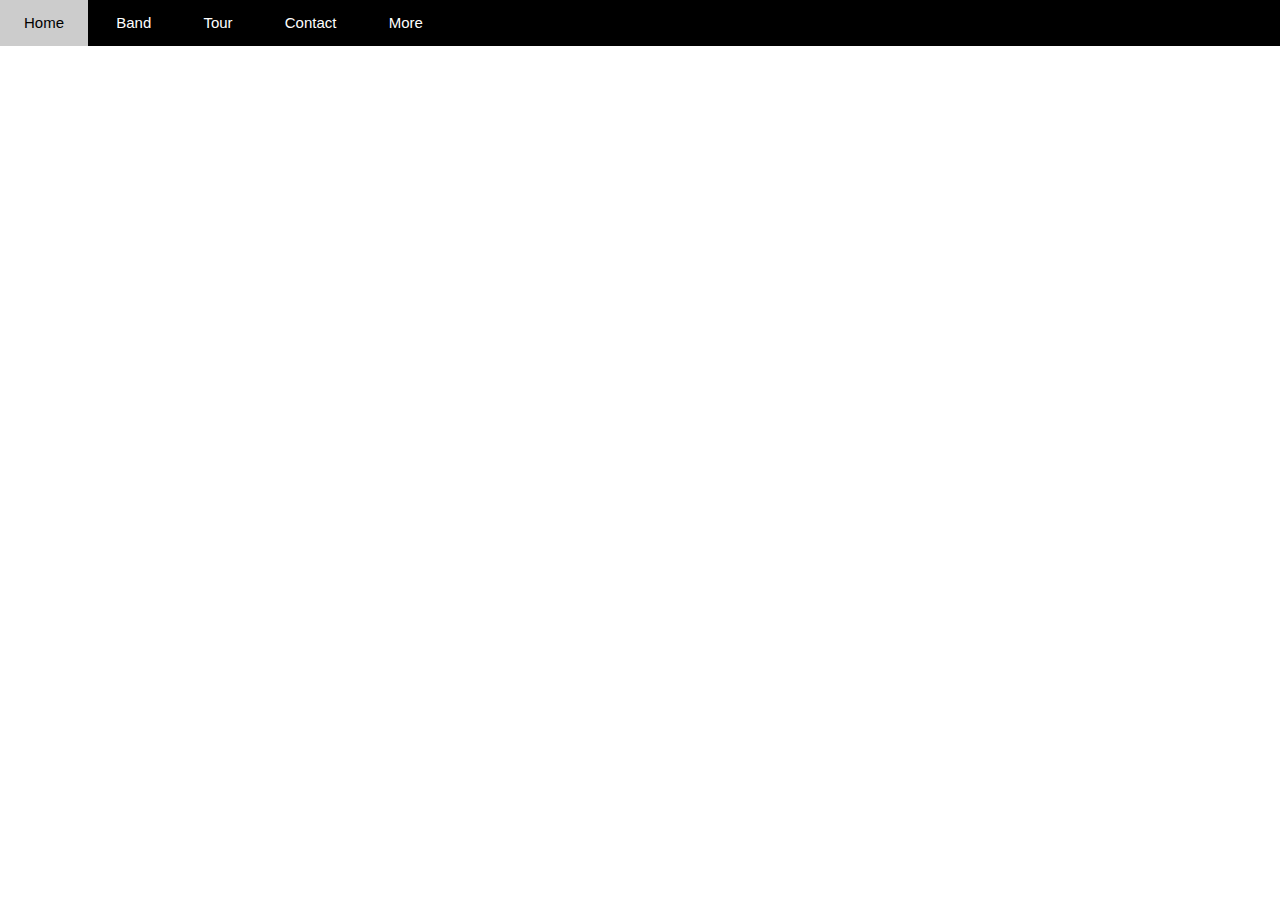
==== index.html @ 7c317936 "Vu da build nhanh build-header" ====
<!DOCTYPE html>
<html lang="en">
<head>
    <meta charset="UTF-8">
    <meta name="viewport" content="width=device-width, initial-scale=1.0">
    <title>Document</title>
    <link rel="stylesheet" href="./asserts/css/style.css">
</head>

<body>
    
</body>
    <div id="main">
        <div id="header">
            <ul id="nav">
                <li><a href="">Home</a></li>
                <li><a href="">Band</a></li>
                <li><a href="">Tour</a></li>
                <li><a href="">Contact</a></li>
                <li>
                    <a href="#">More</a>
                    <ul class="subnav">
                        <li><a href="">Merchandise</a></li>
                        <li><a href="">Extras</a></li>
                        <li><a href="">Media</a></li>
                    </ul>
                </li>
            </ul>
        </div>

        <div id="slider">

        </div>

        <div id="content">

        </div>

        <div id="footer">

        </div>
    </div>
</html>
---- asserts/css/style.css ----
/* Reset CSS */

* {
    padding: 0;
    margin: 0;
    box-sizing: border-box;
}

html {
    font-family: "Lato", sans-serif;
    font-size: 15px;    
}

/*
    1. Từ ngoài vào trong
    2. Từ trên xuống dưới
    3. Tổng quan đến chi tiết
*/

/*
    1. Vị trí
    2. Kích thước (width, height)
    3. Màu sắc
    4. Kiểu dáng (kiểu chữ, tròn, vuông...)
*/

#main {

}

#nav {
    
}

#nav li {
    display: inline-block;
}

#nav li a {
    color: #fff;
    text-decoration: none;
    line-height: 46px;
    padding: 0 24px 0 24px;
    display: inline-block;
}

#nav li:hover a {
    color: #000000;
    background-color: #CCCCCC;
}

#nav .subnav {
    display: none;
}

#header {
    height: 46px;
    background-color: #000;
}



#slider {

}

#content {

}

#footer {

}
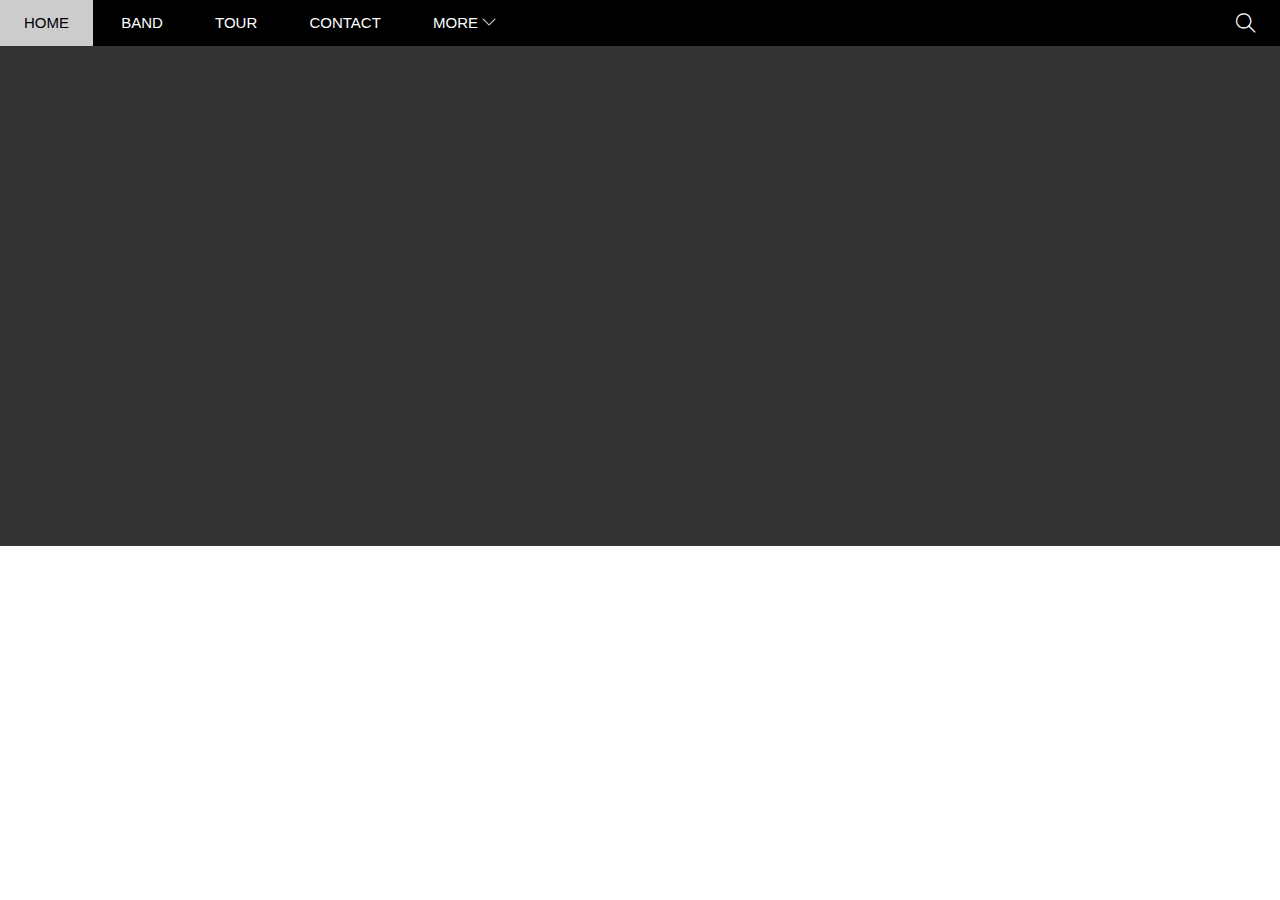
==== commit b62befd0: "Vu da them search button" ====
--- a/index.html
+++ b/index.html
@@ -5,6 +5,7 @@
     <meta name="viewport" content="width=device-width, initial-scale=1.0">
     <title>Document</title>
     <link rel="stylesheet" href="./asserts/css/style.css">
+    <link rel="stylesheet" href="./asserts/fonts/themify-icons.css">
 </head>
 
 <body>
@@ -12,13 +13,17 @@
 </body>
     <div id="main">
         <div id="header">
+        <!-- Begin: NAV -->            
             <ul id="nav">
                 <li><a href="">Home</a></li>
                 <li><a href="">Band</a></li>
                 <li><a href="">Tour</a></li>
                 <li><a href="">Contact</a></li>
                 <li>
-                    <a href="#">More</a>
+                    <a href="#">
+                        More
+                        <i class="nav-arrow-down ti-angle-down"></i>
+                    </a>
                     <ul class="subnav">
                         <li><a href="">Merchandise</a></li>
                         <li><a href="">Extras</a></li>
@@ -26,6 +31,14 @@
                     </ul>
                 </li>
             </ul>
+
+            <!-- End: NAV -->
+
+            <!-- Begin: Search button -->
+            <div class="search-btn">
+                <i class="search-icon ti-search"></i>
+            </div>
+            <!-- End: Search button -->            
         </div>
 
         <div id="slider">
--- a/asserts/css/style.css
+++ b/asserts/css/style.css
@@ -28,40 +28,86 @@
 
 }
 
+/* Begin: Nav */
 #nav {
-    
+    display: inline-block;
 }
 
 #nav li {
     display: inline-block;
+    position: relative;
+}
+
+#nav > li > a {
+    color: #fff;
 }
 
 #nav li a {
-    color: #fff;
     text-decoration: none;
     line-height: 46px;
     padding: 0 24px 0 24px;
     display: inline-block;
+    text-transform: uppercase;
 }
 
-#nav li:hover a {
+#nav li:hover .subnav {
+    display: block;
+}
+
+#nav > li:hover > a,
+#nav .subnav li:hover {
     color: #000000;
     background-color: #CCCCCC;
+    width: 100%;
 }
 
 #nav .subnav {
     display: none;
+    min-width: 160px;
+    background-color: #fff;
+    position: absolute;
+    top: 100%;
+    left: 0;
+    box-shadow: 0 0 10px rgba(0, 0, 0, 0.3);
 }
+
+#nav .subnav a {
+    color: #000;
+    padding: 0px 16px;
+    line-height: 38.5px;
+}
+
+#nav .nav-arrow-down {
+    font-size: 14px;
+}
+/* End: Nav*/
+
+/* Begin: Search-button */
+#header .search-btn {
+    float: right;
+    padding: 0px 24px;
+}
+
+#header .search-btn:hover {
+    cursor: pointer;
+    background-color: #F44336;
+}
+
+#header .search-icon {
+    color: #fff;
+    font-size: 20px;
+    line-height: 46px;
+}
+/* End: Search-button */
 
 #header {
     height: 46px;
     background-color: #000;
 }
 
-
-
 #slider {
-
+    min-height: 500px;
+    background-color: #333;
 }
 
 #content {
--- a/asserts/fonts/themify-icons.css
+++ b/asserts/fonts/themify-icons.css
@@ -0,0 +1,1081 @@
+@font-face {
+	font-family: 'themify';
+	src:url('fonts/themify.eot?-fvbane');
+	src:url('fonts/themify.eot?#iefix-fvbane') format('embedded-opentype'),
+		url('fonts/themify.woff?-fvbane') format('woff'),
+		url('fonts/themify.ttf?-fvbane') format('truetype'),
+		url('fonts/themify.svg?-fvbane#themify') format('svg');
+	font-weight: normal;
+	font-style: normal;
+}
+
+[class^="ti-"], [class*=" ti-"] {
+	font-family: 'themify';
+	speak: none;
+	font-style: normal;
+	font-weight: normal;
+	font-variant: normal;
+	text-transform: none;
+	line-height: 1;
+
+	/* Better Font Rendering =========== */
+	-webkit-font-smoothing: antialiased;
+	-moz-osx-font-smoothing: grayscale;
+}
+
+.ti-wand:before {
+	content: "\e600";
+}
+.ti-volume:before {
+	content: "\e601";
+}
+.ti-user:before {
+	content: "\e602";
+}
+.ti-unlock:before {
+	content: "\e603";
+}
+.ti-unlink:before {
+	content: "\e604";
+}
+.ti-trash:before {
+	content: "\e605";
+}
+.ti-thought:before {
+	content: "\e606";
+}
+.ti-target:before {
+	content: "\e607";
+}
+.ti-tag:before {
+	content: "\e608";
+}
+.ti-tablet:before {
+	content: "\e609";
+}
+.ti-star:before {
+	content: "\e60a";
+}
+.ti-spray:before {
+	content: "\e60b";
+}
+.ti-signal:before {
+	content: "\e60c";
+}
+.ti-shopping-cart:before {
+	content: "\e60d";
+}
+.ti-shopping-cart-full:before {
+	content: "\e60e";
+}
+.ti-settings:before {
+	content: "\e60f";
+}
+.ti-search:before {
+	content: "\e610";
+}
+.ti-zoom-in:before {
+	content: "\e611";
+}
+.ti-zoom-out:before {
+	content: "\e612";
+}
+.ti-cut:before {
+	content: "\e613";
+}
+.ti-ruler:before {
+	content: "\e614";
+}
+.ti-ruler-pencil:before {
+	content: "\e615";
+}
+.ti-ruler-alt:before {
+	content: "\e616";
+}
+.ti-bookmark:before {
+	content: "\e617";
+}
+.ti-bookmark-alt:before {
+	content: "\e618";
+}
+.ti-reload:before {
+	content: "\e619";
+}
+.ti-plus:before {
+	content: "\e61a";
+}
+.ti-pin:before {
+	content: "\e61b";
+}
+.ti-pencil:before {
+	content: "\e61c";
+}
+.ti-pencil-alt:before {
+	content: "\e61d";
+}
+.ti-paint-roller:before {
+	content: "\e61e";
+}
+.ti-paint-bucket:before {
+	content: "\e61f";
+}
+.ti-na:before {
+	content: "\e620";
+}
+.ti-mobile:before {
+	content: "\e621";
+}
+.ti-minus:before {
+	content: "\e622";
+}
+.ti-medall:before {
+	content: "\e623";
+}
+.ti-medall-alt:before {
+	content: "\e624";
+}
+.ti-marker:before {
+	content: "\e625";
+}
+.ti-marker-alt:before {
+	content: "\e626";
+}
+.ti-arrow-up:before {
+	content: "\e627";
+}
+.ti-arrow-right:before {
+	content: "\e628";
+}
+.ti-arrow-left:before {
+	content: "\e629";
+}
+.ti-arrow-down:before {
+	content: "\e62a";
+}
+.ti-lock:before {
+	content: "\e62b";
+}
+.ti-location-arrow:before {
+	content: "\e62c";
+}
+.ti-link:before {
+	content: "\e62d";
+}
+.ti-layout:before {
+	content: "\e62e";
+}
+.ti-layers:before {
+	content: "\e62f";
+}
+.ti-layers-alt:before {
+	content: "\e630";
+}
+.ti-key:before {
+	content: "\e631";
+}
+.ti-import:before {
+	content: "\e632";
+}
+.ti-image:before {
+	content: "\e633";
+}
+.ti-heart:before {
+	content: "\e634";
+}
+.ti-heart-broken:before {
+	content: "\e635";
+}
+.ti-hand-stop:before {
+	content: "\e636";
+}
+.ti-hand-open:before {
+	content: "\e637";
+}
+.ti-hand-drag:before {
+	content: "\e638";
+}
+.ti-folder:before {
+	content: "\e639";
+}
+.ti-flag:before {
+	content: "\e63a";
+}
+.ti-flag-alt:before {
+	content: "\e63b";
+}
+.ti-flag-alt-2:before {
+	content: "\e63c";
+}
+.ti-eye:before {
+	content: "\e63d";
+}
+.ti-export:before {
+	content: "\e63e";
+}
+.ti-exchange-vertical:before {
+	content: "\e63f";
+}
+.ti-desktop:before {
+	content: "\e640";
+}
+.ti-cup:before {
+	content: "\e641";
+}
+.ti-crown:before {
+	content: "\e642";
+}
+.ti-comments:before {
+	content: "\e643";
+}
+.ti-comment:before {
+	content: "\e644";
+}
+.ti-comment-alt:before {
+	content: "\e645";
+}
+.ti-close:before {
+	content: "\e646";
+}
+.ti-clip:before {
+	content: "\e647";
+}
+.ti-angle-up:before {
+	content: "\e648";
+}
+.ti-angle-right:before {
+	content: "\e649";
+}
+.ti-angle-left:before {
+	content: "\e64a";
+}
+.ti-angle-down:before {
+	content: "\e64b";
+}
+.ti-check:before {
+	content: "\e64c";
+}
+.ti-check-box:before {
+	content: "\e64d";
+}
+.ti-camera:before {
+	content: "\e64e";
+}
+.ti-announcement:before {
+	content: "\e64f";
+}
+.ti-brush:before {
+	content: "\e650";
+}
+.ti-briefcase:before {
+	content: "\e651";
+}
+.ti-bolt:before {
+	content: "\e652";
+}
+.ti-bolt-alt:before {
+	content: "\e653";
+}
+.ti-blackboard:before {
+	content: "\e654";
+}
+.ti-bag:before {
+	content: "\e655";
+}
+.ti-move:before {
+	content: "\e656";
+}
+.ti-arrows-vertical:before {
+	content: "\e657";
+}
+.ti-arrows-horizontal:before {
+	content: "\e658";
+}
+.ti-fullscreen:before {
+	content: "\e659";
+}
+.ti-arrow-top-right:before {
+	content: "\e65a";
+}
+.ti-arrow-top-left:before {
+	content: "\e65b";
+}
+.ti-arrow-circle-up:before {
+	content: "\e65c";
+}
+.ti-arrow-circle-right:before {
+	content: "\e65d";
+}
+.ti-arrow-circle-left:before {
+	content: "\e65e";
+}
+.ti-arrow-circle-down:before {
+	content: "\e65f";
+}
+.ti-angle-double-up:before {
+	content: "\e660";
+}
+.ti-angle-double-right:before {
+	content: "\e661";
+}
+.ti-angle-double-left:before {
+	content: "\e662";
+}
+.ti-angle-double-down:before {
+	content: "\e663";
+}
+.ti-zip:before {
+	content: "\e664";
+}
+.ti-world:before {
+	content: "\e665";
+}
+.ti-wheelchair:before {
+	content: "\e666";
+}
+.ti-view-list:before {
+	content: "\e667";
+}
+.ti-view-list-alt:before {
+	content: "\e668";
+}
+.ti-view-grid:before {
+	content: "\e669";
+}
+.ti-uppercase:before {
+	content: "\e66a";
+}
+.ti-upload:before {
+	content: "\e66b";
+}
+.ti-underline:before {
+	content: "\e66c";
+}
+.ti-truck:before {
+	content: "\e66d";
+}
+.ti-timer:before {
+	content: "\e66e";
+}
+.ti-ticket:before {
+	content: "\e66f";
+}
+.ti-thumb-up:before {
+	content: "\e670";
+}
+.ti-thumb-down:before {
+	content: "\e671";
+}
+.ti-text:before {
+	content: "\e672";
+}
+.ti-stats-up:before {
+	content: "\e673";
+}
+.ti-stats-down:before {
+	content: "\e674";
+}
+.ti-split-v:before {
+	content: "\e675";
+}
+.ti-split-h:before {
+	content: "\e676";
+}
+.ti-smallcap:before {
+	content: "\e677";
+}
+.ti-shine:before {
+	content: "\e678";
+}
+.ti-shift-right:before {
+	content: "\e679";
+}
+.ti-shift-left:before {
+	content: "\e67a";
+}
+.ti-shield:before {
+	content: "\e67b";
+}
+.ti-notepad:before {
+	content: "\e67c";
+}
+.ti-server:before {
+	content: "\e67d";
+}
+.ti-quote-right:before {
+	content: "\e67e";
+}
+.ti-quote-left:before {
+	content: "\e67f";
+}
+.ti-pulse:before {
+	content: "\e680";
+}
+.ti-printer:before {
+	content: "\e681";
+}
+.ti-power-off:before {
+	content: "\e682";
+}
+.ti-plug:before {
+	content: "\e683";
+}
+.ti-pie-chart:before {
+	content: "\e684";
+}
+.ti-paragraph:before {
+	content: "\e685";
+}
+.ti-panel:before {
+	content: "\e686";
+}
+.ti-package:before {
+	content: "\e687";
+}
+.ti-music:before {
+	content: "\e688";
+}
+.ti-music-alt:before {
+	content: "\e689";
+}
+.ti-mouse:before {
+	content: "\e68a";
+}
+.ti-mouse-alt:before {
+	content: "\e68b";
+}
+.ti-money:before {
+	content: "\e68c";
+}
+.ti-microphone:before {
+	content: "\e68d";
+}
+.ti-menu:before {
+	content: "\e68e";
+}
+.ti-menu-alt:before {
+	content: "\e68f";
+}
+.ti-map:before {
+	content: "\e690";
+}
+.ti-map-alt:before {
+	content: "\e691";
+}
+.ti-loop:before {
+	content: "\e692";
+}
+.ti-location-pin:before {
+	content: "\e693";
+}
+.ti-list:before {
+	content: "\e694";
+}
+.ti-light-bulb:before {
+	content: "\e695";
+}
+.ti-Italic:before {
+	content: "\e696";
+}
+.ti-info:before {
+	content: "\e697";
+}
+.ti-infinite:before {
+	content: "\e698";
+}
+.ti-id-badge:before {
+	content: "\e699";
+}
+.ti-hummer:before {
+	content: "\e69a";
+}
+.ti-home:before {
+	content: "\e69b";
+}
+.ti-help:before {
+	content: "\e69c";
+}
+.ti-headphone:before {
+	content: "\e69d";
+}
+.ti-harddrives:before {
+	content: "\e69e";
+}
+.ti-harddrive:before {
+	content: "\e69f";
+}
+.ti-gift:before {
+	content: "\e6a0";
+}
+.ti-game:before {
+	content: "\e6a1";
+}
+.ti-filter:before {
+	content: "\e6a2";
+}
+.ti-files:before {
+	content: "\e6a3";
+}
+.ti-file:before {
+	content: "\e6a4";
+}
+.ti-eraser:before {
+	content: "\e6a5";
+}
+.ti-envelope:before {
+	content: "\e6a6";
+}
+.ti-download:before {
+	content: "\e6a7";
+}
+.ti-direction:before {
+	content: "\e6a8";
+}
+.ti-direction-alt:before {
+	content: "\e6a9";
+}
+.ti-dashboard:before {
+	content: "\e6aa";
+}
+.ti-control-stop:before {
+	content: "\e6ab";
+}
+.ti-control-shuffle:before {
+	content: "\e6ac";
+}
+.ti-control-play:before {
+	content: "\e6ad";
+}
+.ti-control-pause:before {
+	content: "\e6ae";
+}
+.ti-control-forward:before {
+	content: "\e6af";
+}
+.ti-control-backward:before {
+	content: "\e6b0";
+}
+.ti-cloud:before {
+	content: "\e6b1";
+}
+.ti-cloud-up:before {
+	content: "\e6b2";
+}
+.ti-cloud-down:before {
+	content: "\e6b3";
+}
+.ti-clipboard:before {
+	content: "\e6b4";
+}
+.ti-car:before {
+	content: "\e6b5";
+}
+.ti-calendar:before {
+	content: "\e6b6";
+}
+.ti-book:before {
+	content: "\e6b7";
+}
+.ti-bell:before {
+	content: "\e6b8";
+}
+.ti-basketball:before {
+	content: "\e6b9";
+}
+.ti-bar-chart:before {
+	content: "\e6ba";
+}
+.ti-bar-chart-alt:before {
+	content: "\e6bb";
+}
+.ti-back-right:before {
+	content: "\e6bc";
+}
+.ti-back-left:before {
+	content: "\e6bd";
+}
+.ti-arrows-corner:before {
+	content: "\e6be";
+}
+.ti-archive:before {
+	content: "\e6bf";
+}
+.ti-anchor:before {
+	content: "\e6c0";
+}
+.ti-align-right:before {
+	content: "\e6c1";
+}
+.ti-align-left:before {
+	content: "\e6c2";
+}
+.ti-align-justify:before {
+	content: "\e6c3";
+}
+.ti-align-center:before {
+	content: "\e6c4";
+}
+.ti-alert:before {
+	content: "\e6c5";
+}
+.ti-alarm-clock:before {
+	content: "\e6c6";
+}
+.ti-agenda:before {
+	content: "\e6c7";
+}
+.ti-write:before {
+	content: "\e6c8";
+}
+.ti-window:before {
+	content: "\e6c9";
+}
+.ti-widgetized:before {
+	content: "\e6ca";
+}
+.ti-widget:before {
+	content: "\e6cb";
+}
+.ti-widget-alt:before {
+	content: "\e6cc";
+}
+.ti-wallet:before {
+	content: "\e6cd";
+}
+.ti-video-clapper:before {
+	content: "\e6ce";
+}
+.ti-video-camera:before {
+	content: "\e6cf";
+}
+.ti-vector:before {
+	content: "\e6d0";
+}
+.ti-themify-logo:before {
+	content: "\e6d1";
+}
+.ti-themify-favicon:before {
+	content: "\e6d2";
+}
+.ti-themify-favicon-alt:before {
+	content: "\e6d3";
+}
+.ti-support:before {
+	content: "\e6d4";
+}
+.ti-stamp:before {
+	content: "\e6d5";
+}
+.ti-split-v-alt:before {
+	content: "\e6d6";
+}
+.ti-slice:before {
+	content: "\e6d7";
+}
+.ti-shortcode:before {
+	content: "\e6d8";
+}
+.ti-shift-right-alt:before {
+	content: "\e6d9";
+}
+.ti-shift-left-alt:before {
+	content: "\e6da";
+}
+.ti-ruler-alt-2:before {
+	content: "\e6db";
+}
+.ti-receipt:before {
+	content: "\e6dc";
+}
+.ti-pin2:before {
+	content: "\e6dd";
+}
+.ti-pin-alt:before {
+	content: "\e6de";
+}
+.ti-pencil-alt2:before {
+	content: "\e6df";
+}
+.ti-palette:before {
+	content: "\e6e0";
+}
+.ti-more:before {
+	content: "\e6e1";
+}
+.ti-more-alt:before {
+	content: "\e6e2";
+}
+.ti-microphone-alt:before {
+	content: "\e6e3";
+}
+.ti-magnet:before {
+	content: "\e6e4";
+}
+.ti-line-double:before {
+	content: "\e6e5";
+}
+.ti-line-dotted:before {
+	content: "\e6e6";
+}
+.ti-line-dashed:before {
+	content: "\e6e7";
+}
+.ti-layout-width-full:before {
+	content: "\e6e8";
+}
+.ti-layout-width-default:before {
+	content: "\e6e9";
+}
+.ti-layout-width-default-alt:before {
+	content: "\e6ea";
+}
+.ti-layout-tab:before {
+	content: "\e6eb";
+}
+.ti-layout-tab-window:before {
+	content: "\e6ec";
+}
+.ti-layout-tab-v:before {
+	content: "\e6ed";
+}
+.ti-layout-tab-min:before {
+	content: "\e6ee";
+}
+.ti-layout-slider:before {
+	content: "\e6ef";
+}
+.ti-layout-slider-alt:before {
+	content: "\e6f0";
+}
+.ti-layout-sidebar-right:before {
+	content: "\e6f1";
+}
+.ti-layout-sidebar-none:before {
+	content: "\e6f2";
+}
+.ti-layout-sidebar-left:before {
+	content: "\e6f3";
+}
+.ti-layout-placeholder:before {
+	content: "\e6f4";
+}
+.ti-layout-menu:before {
+	content: "\e6f5";
+}
+.ti-layout-menu-v:before {
+	content: "\e6f6";
+}
+.ti-layout-menu-separated:before {
+	content: "\e6f7";
+}
+.ti-layout-menu-full:before {
+	content: "\e6f8";
+}
+.ti-layout-media-right-alt:before {
+	content: "\e6f9";
+}
+.ti-layout-media-right:before {
+	content: "\e6fa";
+}
+.ti-layout-media-overlay:before {
+	content: "\e6fb";
+}
+.ti-layout-media-overlay-alt:before {
+	content: "\e6fc";
+}
+.ti-layout-media-overlay-alt-2:before {
+	content: "\e6fd";
+}
+.ti-layout-media-left-alt:before {
+	content: "\e6fe";
+}
+.ti-layout-media-left:before {
+	content: "\e6ff";
+}
+.ti-layout-media-center-alt:before {
+	content: "\e700";
+}
+.ti-layout-media-center:before {
+	content: "\e701";
+}
+.ti-layout-list-thumb:before {
+	content: "\e702";
+}
+.ti-layout-list-thumb-alt:before {
+	content: "\e703";
+}
+.ti-layout-list-post:before {
+	content: "\e704";
+}
+.ti-layout-list-large-image:before {
+	content: "\e705";
+}
+.ti-layout-line-solid:before {
+	content: "\e706";
+}
+.ti-layout-grid4:before {
+	content: "\e707";
+}
+.ti-layout-grid3:before {
+	content: "\e708";
+}
+.ti-layout-grid2:before {
+	content: "\e709";
+}
+.ti-layout-grid2-thumb:before {
+	content: "\e70a";
+}
+.ti-layout-cta-right:before {
+	content: "\e70b";
+}
+.ti-layout-cta-left:before {
+	content: "\e70c";
+}
+.ti-layout-cta-center:before {
+	content: "\e70d";
+}
+.ti-layout-cta-btn-right:before {
+	content: "\e70e";
+}
+.ti-layout-cta-btn-left:before {
+	content: "\e70f";
+}
+.ti-layout-column4:before {
+	content: "\e710";
+}
+.ti-layout-column3:before {
+	content: "\e711";
+}
+.ti-layout-column2:before {
+	content: "\e712";
+}
+.ti-layout-accordion-separated:before {
+	content: "\e713";
+}
+.ti-layout-accordion-merged:before {
+	content: "\e714";
+}
+.ti-layout-accordion-list:before {
+	content: "\e715";
+}
+.ti-ink-pen:before {
+	content: "\e716";
+}
+.ti-info-alt:before {
+	content: "\e717";
+}
+.ti-help-alt:before {
+	content: "\e718";
+}
+.ti-headphone-alt:before {
+	content: "\e719";
+}
+.ti-hand-point-up:before {
+	content: "\e71a";
+}
+.ti-hand-point-right:before {
+	content: "\e71b";
+}
+.ti-hand-point-left:before {
+	content: "\e71c";
+}
+.ti-hand-point-down:before {
+	content: "\e71d";
+}
+.ti-gallery:before {
+	content: "\e71e";
+}
+.ti-face-smile:before {
+	content: "\e71f";
+}
+.ti-face-sad:before {
+	content: "\e720";
+}
+.ti-credit-card:before {
+	content: "\e721";
+}
+.ti-control-skip-forward:before {
+	content: "\e722";
+}
+.ti-control-skip-backward:before {
+	content: "\e723";
+}
+.ti-control-record:before {
+	content: "\e724";
+}
+.ti-control-eject:before {
+	content: "\e725";
+}
+.ti-comments-smiley:before {
+	content: "\e726";
+}
+.ti-brush-alt:before {
+	content: "\e727";
+}
+.ti-youtube:before {
+	content: "\e728";
+}
+.ti-vimeo:before {
+	content: "\e729";
+}
+.ti-twitter:before {
+	content: "\e72a";
+}
+.ti-time:before {
+	content: "\e72b";
+}
+.ti-tumblr:before {
+	content: "\e72c";
+}
+.ti-skype:before {
+	content: "\e72d";
+}
+.ti-share:before {
+	content: "\e72e";
+}
+.ti-share-alt:before {
+	content: "\e72f";
+}
+.ti-rocket:before {
+	content: "\e730";
+}
+.ti-pinterest:before {
+	content: "\e731";
+}
+.ti-new-window:before {
+	content: "\e732";
+}
+.ti-microsoft:before {
+	content: "\e733";
+}
+.ti-list-ol:before {
+	content: "\e734";
+}
+.ti-linkedin:before {
+	content: "\e735";
+}
+.ti-layout-sidebar-2:before {
+	content: "\e736";
+}
+.ti-layout-grid4-alt:before {
+	content: "\e737";
+}
+.ti-layout-grid3-alt:before {
+	content: "\e738";
+}
+.ti-layout-grid2-alt:before {
+	content: "\e739";
+}
+.ti-layout-column4-alt:before {
+	content: "\e73a";
+}
+.ti-layout-column3-alt:before {
+	content: "\e73b";
+}
+.ti-layout-column2-alt:before {
+	content: "\e73c";
+}
+.ti-instagram:before {
+	content: "\e73d";
+}
+.ti-google:before {
+	content: "\e73e";
+}
+.ti-github:before {
+	content: "\e73f";
+}
+.ti-flickr:before {
+	content: "\e740";
+}
+.ti-facebook:before {
+	content: "\e741";
+}
+.ti-dropbox:before {
+	content: "\e742";
+}
+.ti-dribbble:before {
+	content: "\e743";
+}
+.ti-apple:before {
+	content: "\e744";
+}
+.ti-android:before {
+	content: "\e745";
+}
+.ti-save:before {
+	content: "\e746";
+}
+.ti-save-alt:before {
+	content: "\e747";
+}
+.ti-yahoo:before {
+	content: "\e748";
+}
+.ti-wordpress:before {
+	content: "\e749";
+}
+.ti-vimeo-alt:before {
+	content: "\e74a";
+}
+.ti-twitter-alt:before {
+	content: "\e74b";
+}
+.ti-tumblr-alt:before {
+	content: "\e74c";
+}
+.ti-trello:before {
+	content: "\e74d";
+}
+.ti-stack-overflow:before {
+	content: "\e74e";
+}
+.ti-soundcloud:before {
+	content: "\e74f";
+}
+.ti-sharethis:before {
+	content: "\e750";
+}
+.ti-sharethis-alt:before {
+	content: "\e751";
+}
+.ti-reddit:before {
+	content: "\e752";
+}
+.ti-pinterest-alt:before {
+	content: "\e753";
+}
+.ti-microsoft-alt:before {
+	content: "\e754";
+}
+.ti-linux:before {
+	content: "\e755";
+}
+.ti-jsfiddle:before {
+	content: "\e756";
+}
+.ti-joomla:before {
+	content: "\e757";
+}
+.ti-html5:before {
+	content: "\e758";
+}
+.ti-flickr-alt:before {
+	content: "\e759";
+}
+.ti-email:before {
+	content: "\e75a";
+}
+.ti-drupal:before {
+	content: "\e75b";
+}
+.ti-dropbox-alt:before {
+	content: "\e75c";
+}
+.ti-css3:before {
+	content: "\e75d";
+}
+.ti-rss:before {
+	content: "\e75e";
+}
+.ti-rss-alt:before {
+	content: "\e75f";
+}
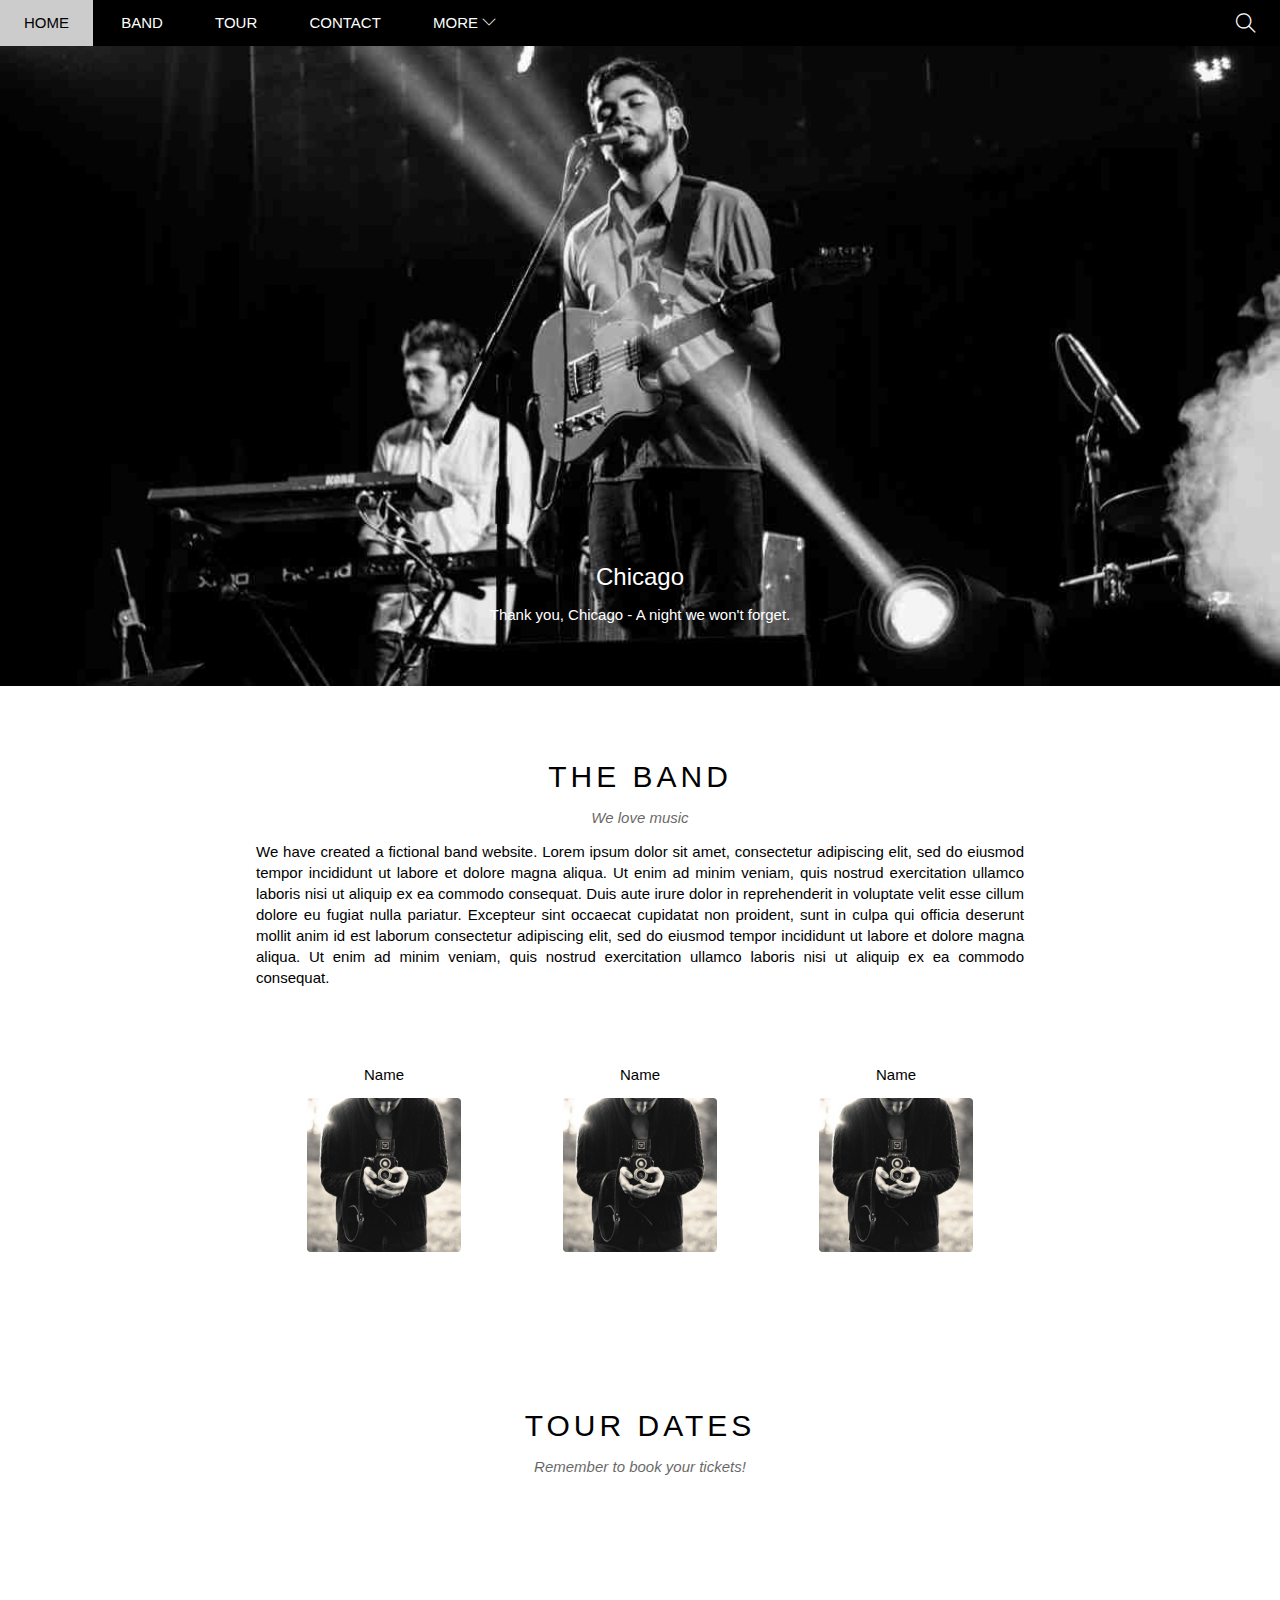
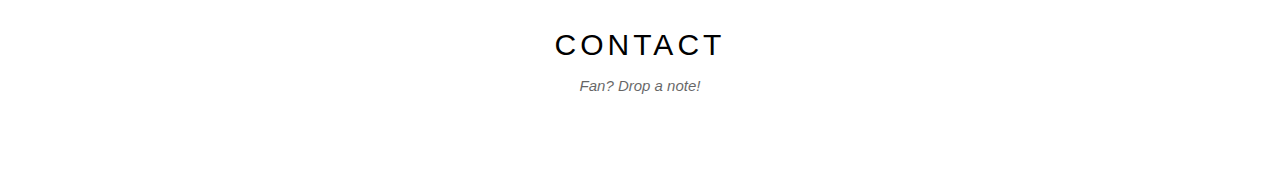
==== commit 63514159: "updated" ====
--- a/index.html
+++ b/index.html
@@ -42,11 +42,68 @@
         </div>
 
         <div id="slider">
-
+            <div class = "text-content">
+                <h2 class="text-heading"> Chicago </h2>
+                <div class="text-description"> Thank you, Chicago - A night we won't forget. </div>
+            </div>
         </div>
 
         <div id="content">
+            <!-- About section -->
+            <div class="content-section">
+                <h2 class="section-heading">
+                    THE BAND
+                </h2>
 
+                <p class="section-sub-heading">
+                    We love music
+                </p>
+
+                <p class="about-text">
+                    We have created a fictional band website. Lorem ipsum dolor sit amet, consectetur adipiscing elit, sed do eiusmod tempor incididunt ut labore et dolore magna aliqua. Ut enim ad minim veniam, quis nostrud exercitation ullamco laboris nisi ut aliquip ex ea commodo consequat. Duis aute irure dolor in reprehenderit in voluptate velit esse cillum dolore eu fugiat nulla pariatur. Excepteur sint occaecat cupidatat non proident, sunt in culpa qui officia deserunt mollit anim id est laborum consectetur adipiscing elit, sed do eiusmod tempor incididunt ut labore et dolore magna aliqua. Ut enim ad minim veniam, quis nostrud exercitation ullamco laboris nisi ut aliquip ex ea commodo consequat.
+                </p>
+
+                <div class="member-list">
+                    <div class="member-item">
+                        <p class="member-name"> Name </p>
+                        <img src="/asserts/img/Band/member1.jpg" alt="nope" class="member-img">
+                    </div>
+
+                    <div class="member-item">
+                        <p class="member-name"> Name </p>
+                        <img src="/asserts/img/Band/member1.jpg" alt="nope" class="member-img">
+                    </div>
+
+                    <div class="member-item">
+                        <p class="member-name"> Name </p>
+                        <img src="/asserts/img/Band/member1.jpg" alt="nope" class="member-img">
+                    </div>                    
+                </div>
+
+                <div class="clear"></div>
+            </div>
+
+            <!-- Tour section  -->
+            <div class="content-section">
+                <h2 class="section-heading">
+                    TOUR DATES
+                </h2>
+
+                <p class="section-sub-heading">
+                    Remember to book your tickets!
+                </p>
+            </div>     
+            
+            <!-- Contact section -->
+            <div class="content-section">
+                <h2 class="section-heading">
+                    CONTACT
+                </h2>
+
+                <p class="section-sub-heading">
+                    Fan? Drop a note!
+                </p>
+            </div>            
         </div>
 
         <div id="footer">
--- a/asserts/css/style.css
+++ b/asserts/css/style.css
@@ -24,8 +24,26 @@
     4. Kiểu dáng (kiểu chữ, tròn, vuông...)
 */
 
+.clear {
+    clear: both;
+}
+
 #main {
-
+    
+}
+
+#header, #slider {
+    position: absolute;
+}
+
+#header {
+    z-index: 1;
+    position: fixed;
+    top: 0;
+    left: 0;
+    right: 0;
+    height: 46px;
+    background-color: #000;
 }
 
 /* Begin: Nav */
@@ -100,20 +118,95 @@
 }
 /* End: Search-button */
 
-#header {
-    height: 46px;
-    background-color: #000;
-}
-
+/* Slider */
 #slider {
-    min-height: 500px;
-    background-color: #333;
-}
-
+    z-index: 0;
+    position: relative;
+    margin-top: 46px;
+    padding-top: 50%;
+    background: url("/asserts/img/slider/slider1.jpg") top center / cover no-repeat;
+}
+
+#slider .text-content {
+    position: absolute;
+    bottom: 48px;
+    left: 50%;
+    transform: translateX(-50%);
+    text-align: center;
+    color: #fff;
+}
+
+#slider .text-heading {
+    font-weight: 500;
+    font-size: 24px;
+    margin: 10px 0px;
+}
+
+#slider .text-description {
+    font-size: 15px;
+    margin: 15px 0px;
+}
+
+/* Slider */
+
+/* Begin: Content*/
 #content {
 
 }
 
+#content .content-section {
+    width: 800px;
+    padding: 64px 16px;
+    margin-left: auto;
+    margin-right: auto;
+}
+
+#content .content-section .section-heading {
+    margin: 10px 0px;
+    font-size: 30px;
+    font-weight: 500;
+    letter-spacing: 4px;
+    text-align: center;
+}
+
+#content .content-section .section-sub-heading {
+    margin: 15px 0px;
+    font-size: 15px;
+    text-align: center;
+    font-style: italic;
+    opacity: 0.6;
+}
+
+#content .content-section .about-text {
+    margin: 15px 0px;
+    font-size: 15px;
+    text-align: justify;
+    line-height: 1.4;
+}
+
+#content .member-list {
+    padding: 48px 0px;
+}
+
+#content .member-item {
+    float: left;
+    text-align: center;
+    width: calc(100% / 3);
+}
+
+#content .member-name {
+    font-size: 15px;
+    margin: 15px 0;
+}
+
+#content .member-img {
+    width: 154px;
+    margin-bottom: 16px;
+    border-radius: 4px;
+}
+
+/* End: Content*/
+
 #footer {
 
 }
